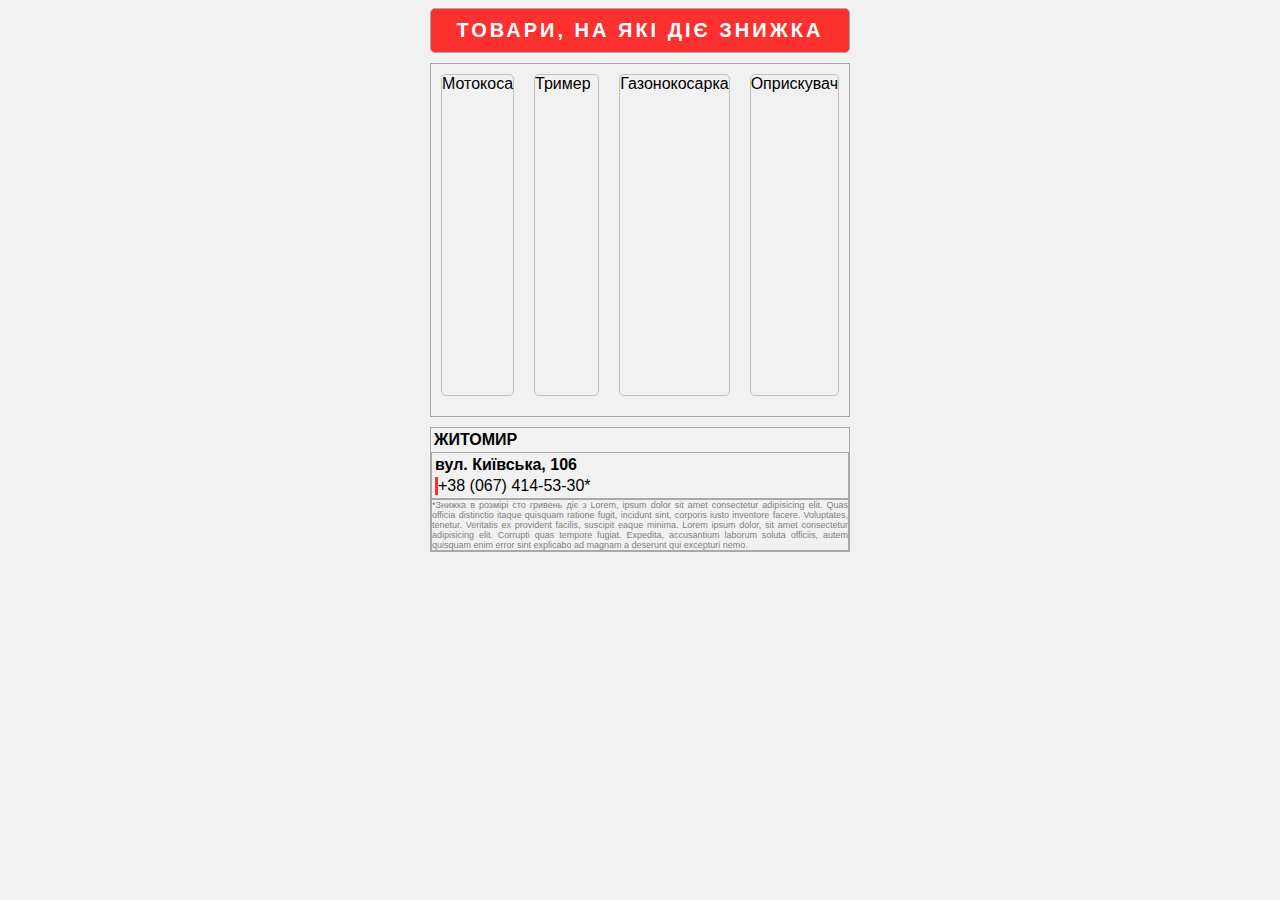
==== market.html @ 6d7d0edd "market" ====
<!DOCTYPE html>
<html lang="en">
<head>
    <meta charset="UTF-8">
    <meta name="viewport"
    content="width=device-width,
    initial-scale-1.8">
    <title>Market</title>
    <link rel="stylesheet" href="market.css">
    </head>
    <body>
    <content>
    <div class="title">Товари, на які діє знижка</div>
    <div class="items">
    <div class="item"> Мотокоса</div>
    <div class="item"> Тример</div>
    <div class="item">Газонокосарка </div>
    <div class="item"> Оприскувач</div>
    </div>
    <div class="contacts">
    <p>ЖИТОМИР</p>
    <div>
    <p>вул. Київська, 106</p>
    <p> +38 (067) 414-53-30*</p>
    </div>
    
    <div class="license"> *Знижка в розмірі сто гривень діє з Lorem, ipsum dolor sit amet consectetur
        adipisicing elit. Quas officia
        distinctio itaque quisquam ratione fugit,
        incidunt sint, corporis iusto inventore facere. Voluptates,
        tenetur. Veritatis ex provident facilis,
        suscipit eaque minima. Lorem ipsum dolor, sit amet consectetur
        adipisicing elit. Corrupti quas tempore fugiat.
        Expedita, accusantium laborum soluta officiis, autem
        quisquam enim error sint explicabo ad magnam a deserunt qui excepturi nemo.</div>
        </content>
        </body>
        </html>
---- market.css ----
body {
font-family: sans-serif;
background-color: #f1f1f1;
display: flex;
justify-content: center; 
}
content {
width: 420px;
display: flex;
flex-direction: column;
justify-content: center;
gap: 10px;
}

div{
border: 1px solid darkgray;
}
.title {
background: rgb(253, 48, 48);
width: auto;
color: white;
padding: 10px;
border-radius: 5px;
text-transform: uppercase;
font-size: 20px;
text-align:center;
font-weight: bold;
letter-spacing: 3px;
}
.items {
padding: 10px;
display: flex;
gap: 20px;
}
.item {
width: 200px;
height: 320px;
margin-bottom: 10px;
border: 1px solid rgb(194, 194, 194);
border-radius: 5px;
box-shadow: 807px rgba(0, 0, 0, 0.3);
}
.contacts p {
margin: 3px;
}
.contacts p:first-child {
font-weight: bold;
}
.contacts p:last-child {
border-left: 3px solid rgb(253, 48, 48);
}
.license {
font-size: 9px;
text-align: justify;
color: rgb(128, 128, 128);

}
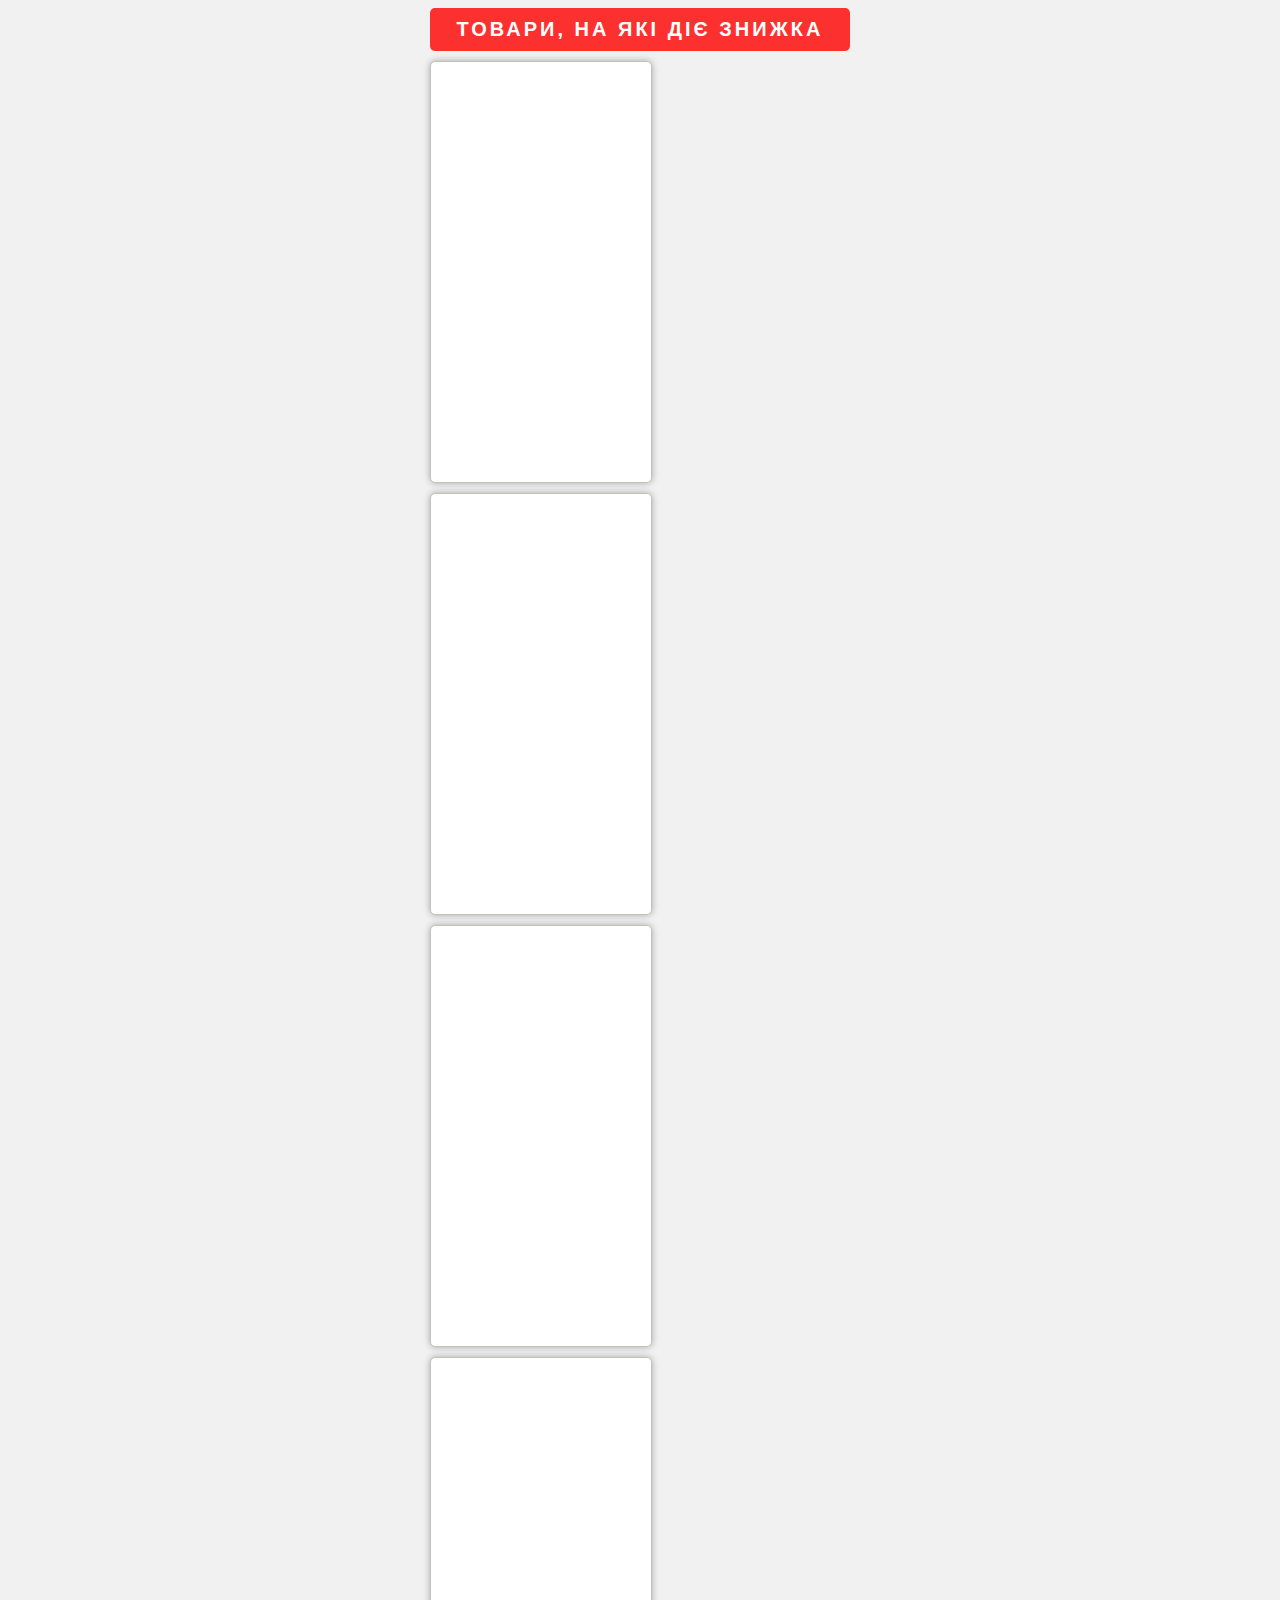
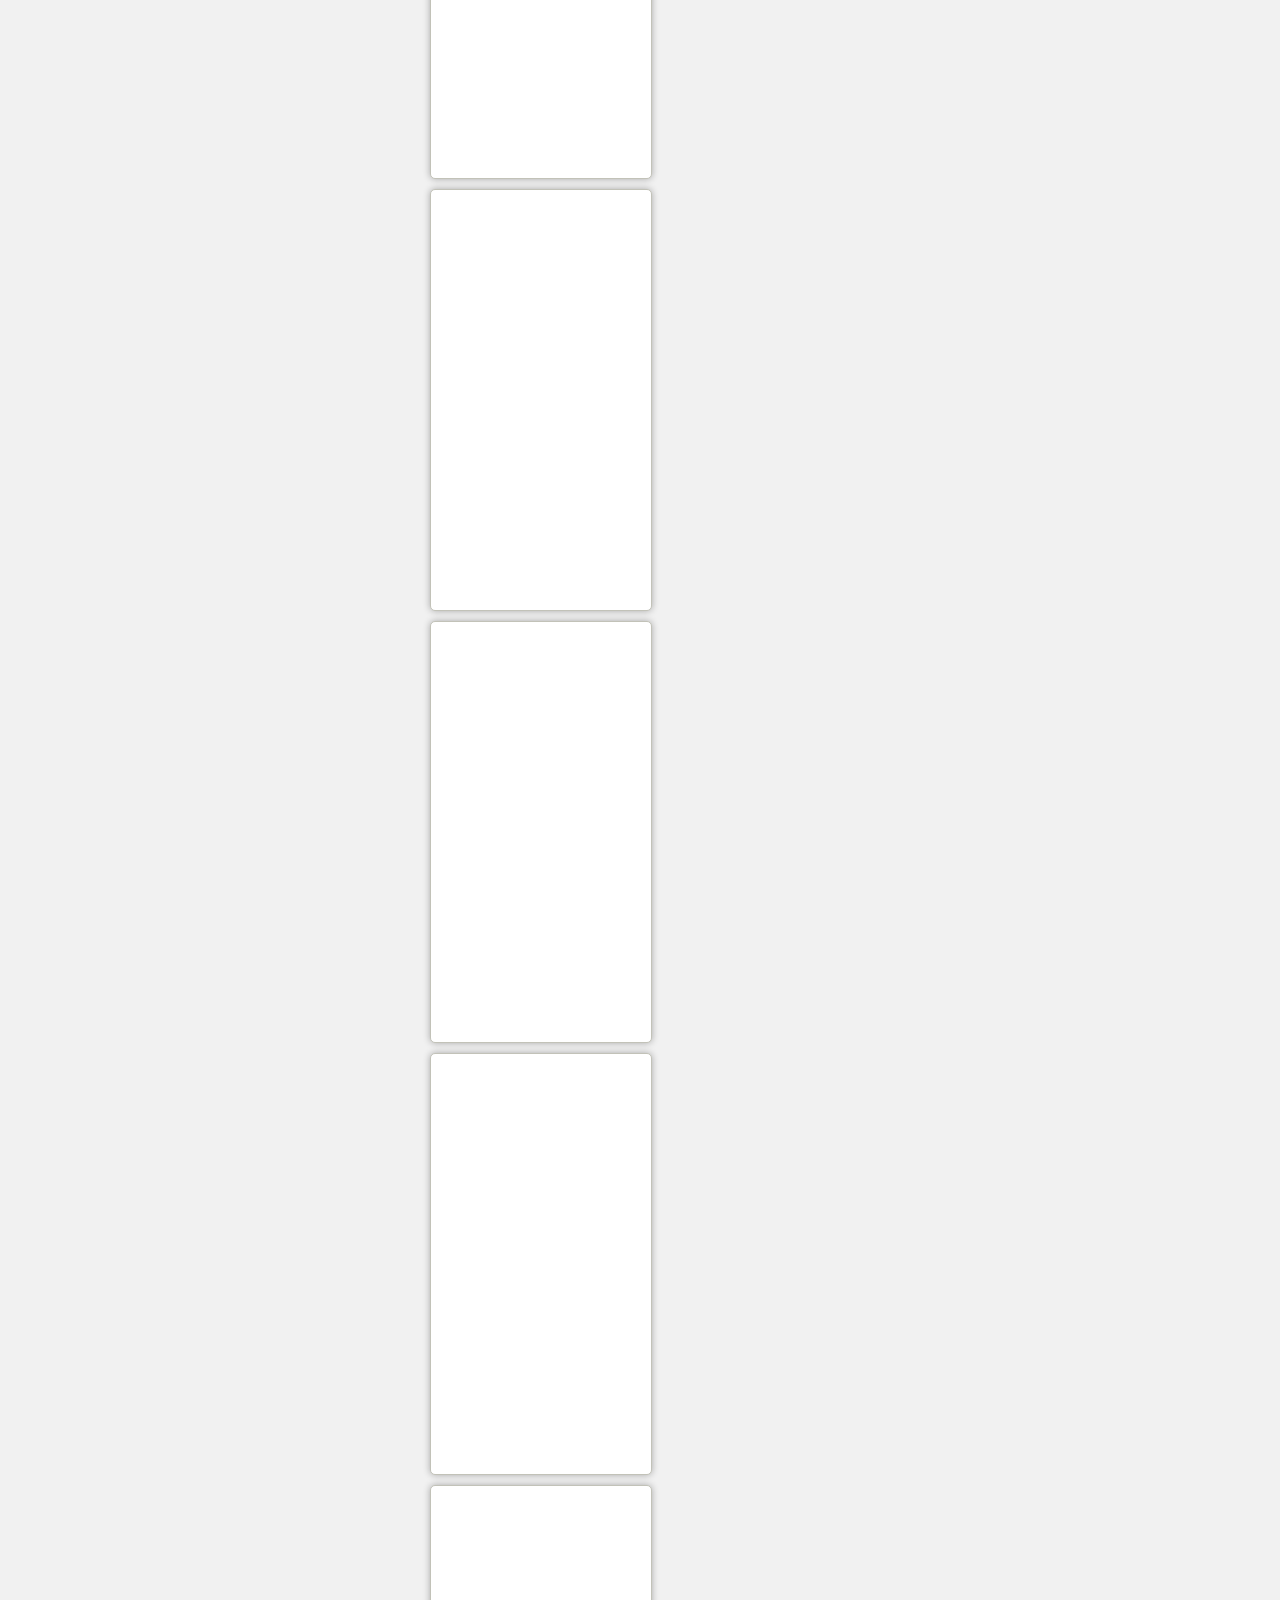
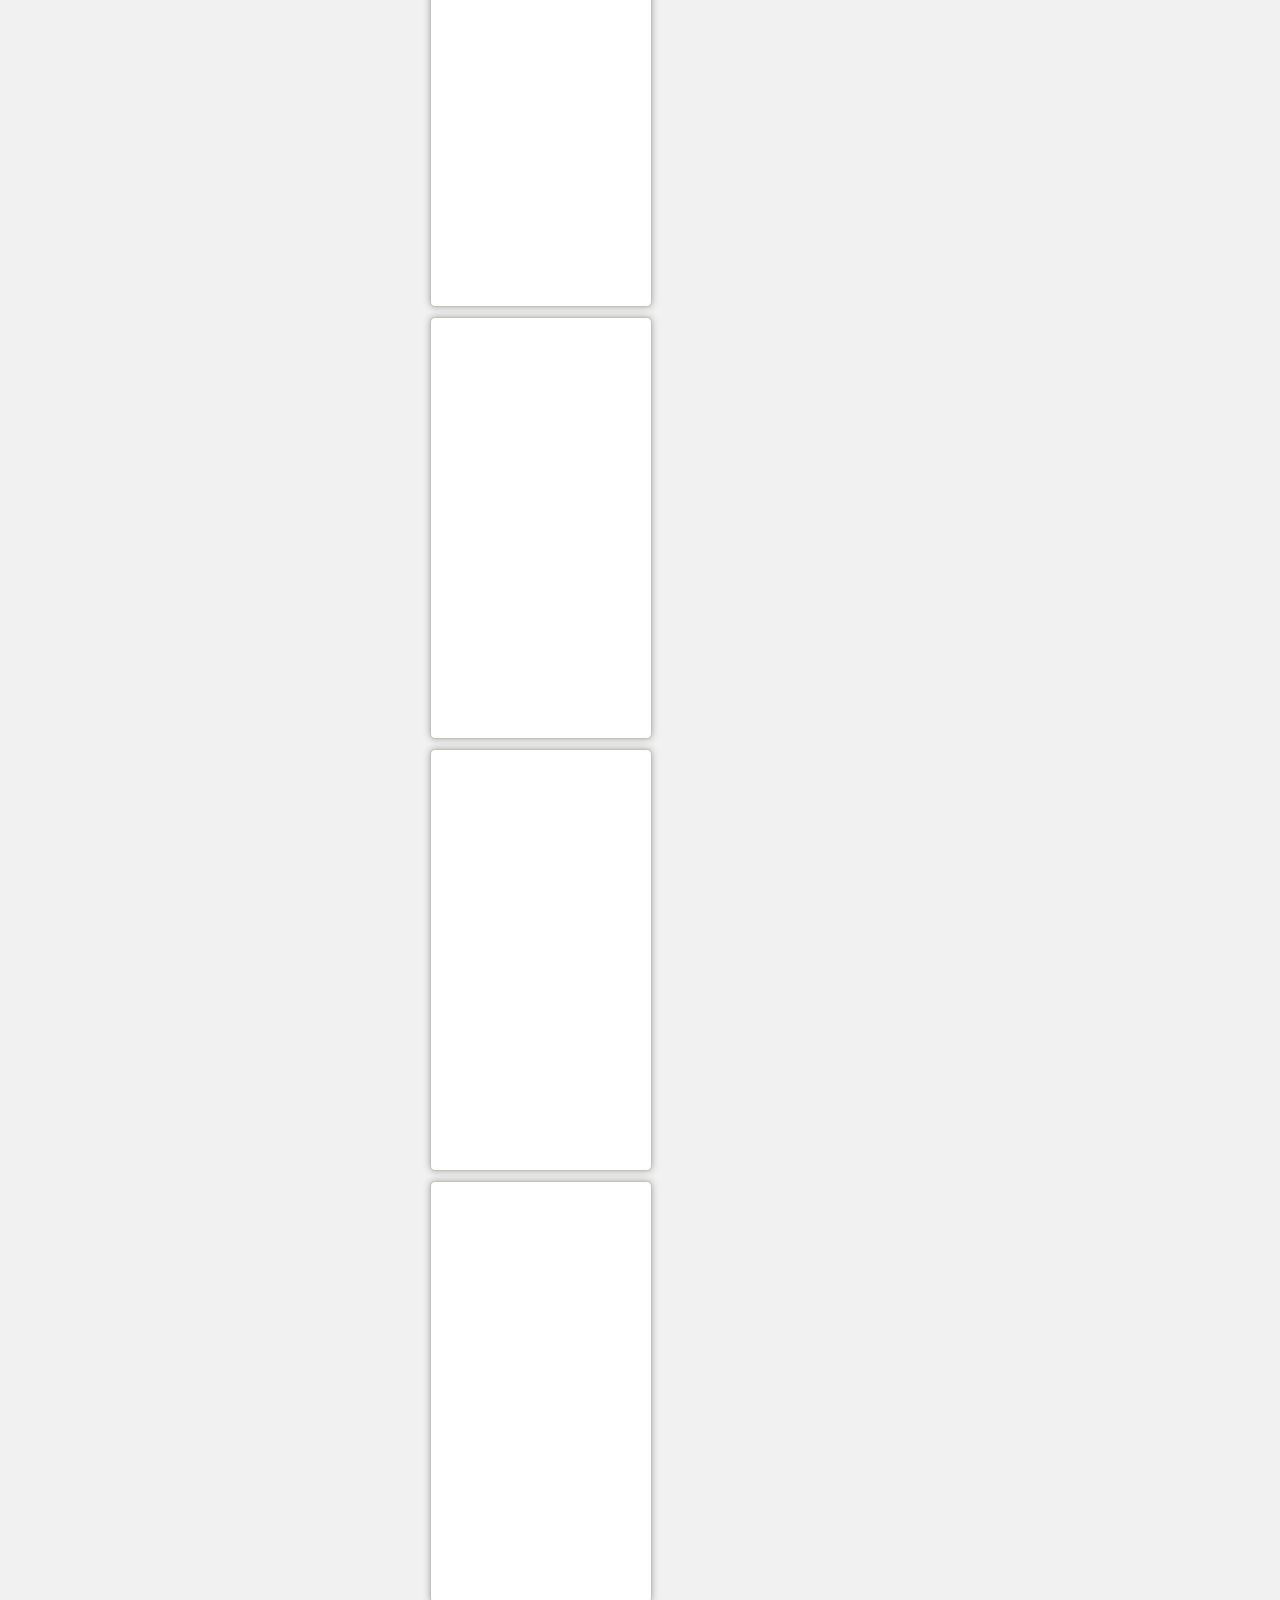
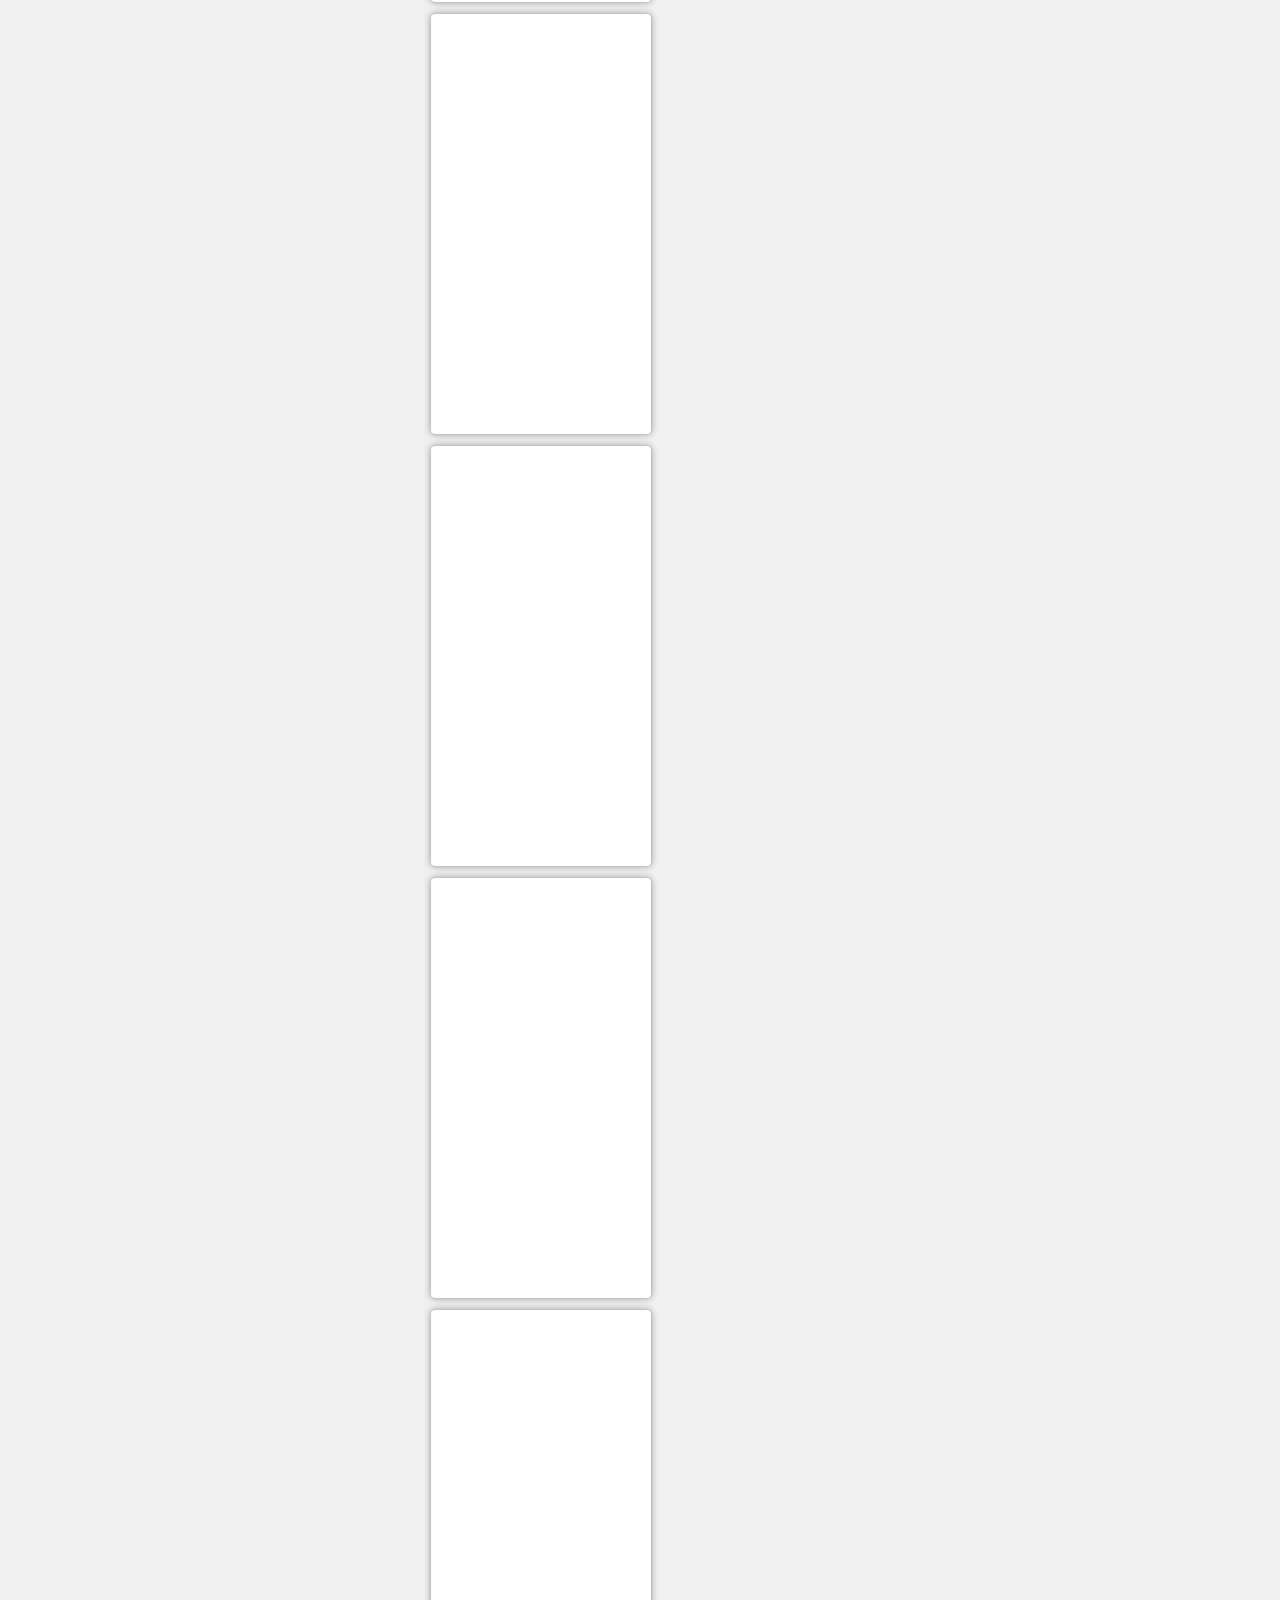
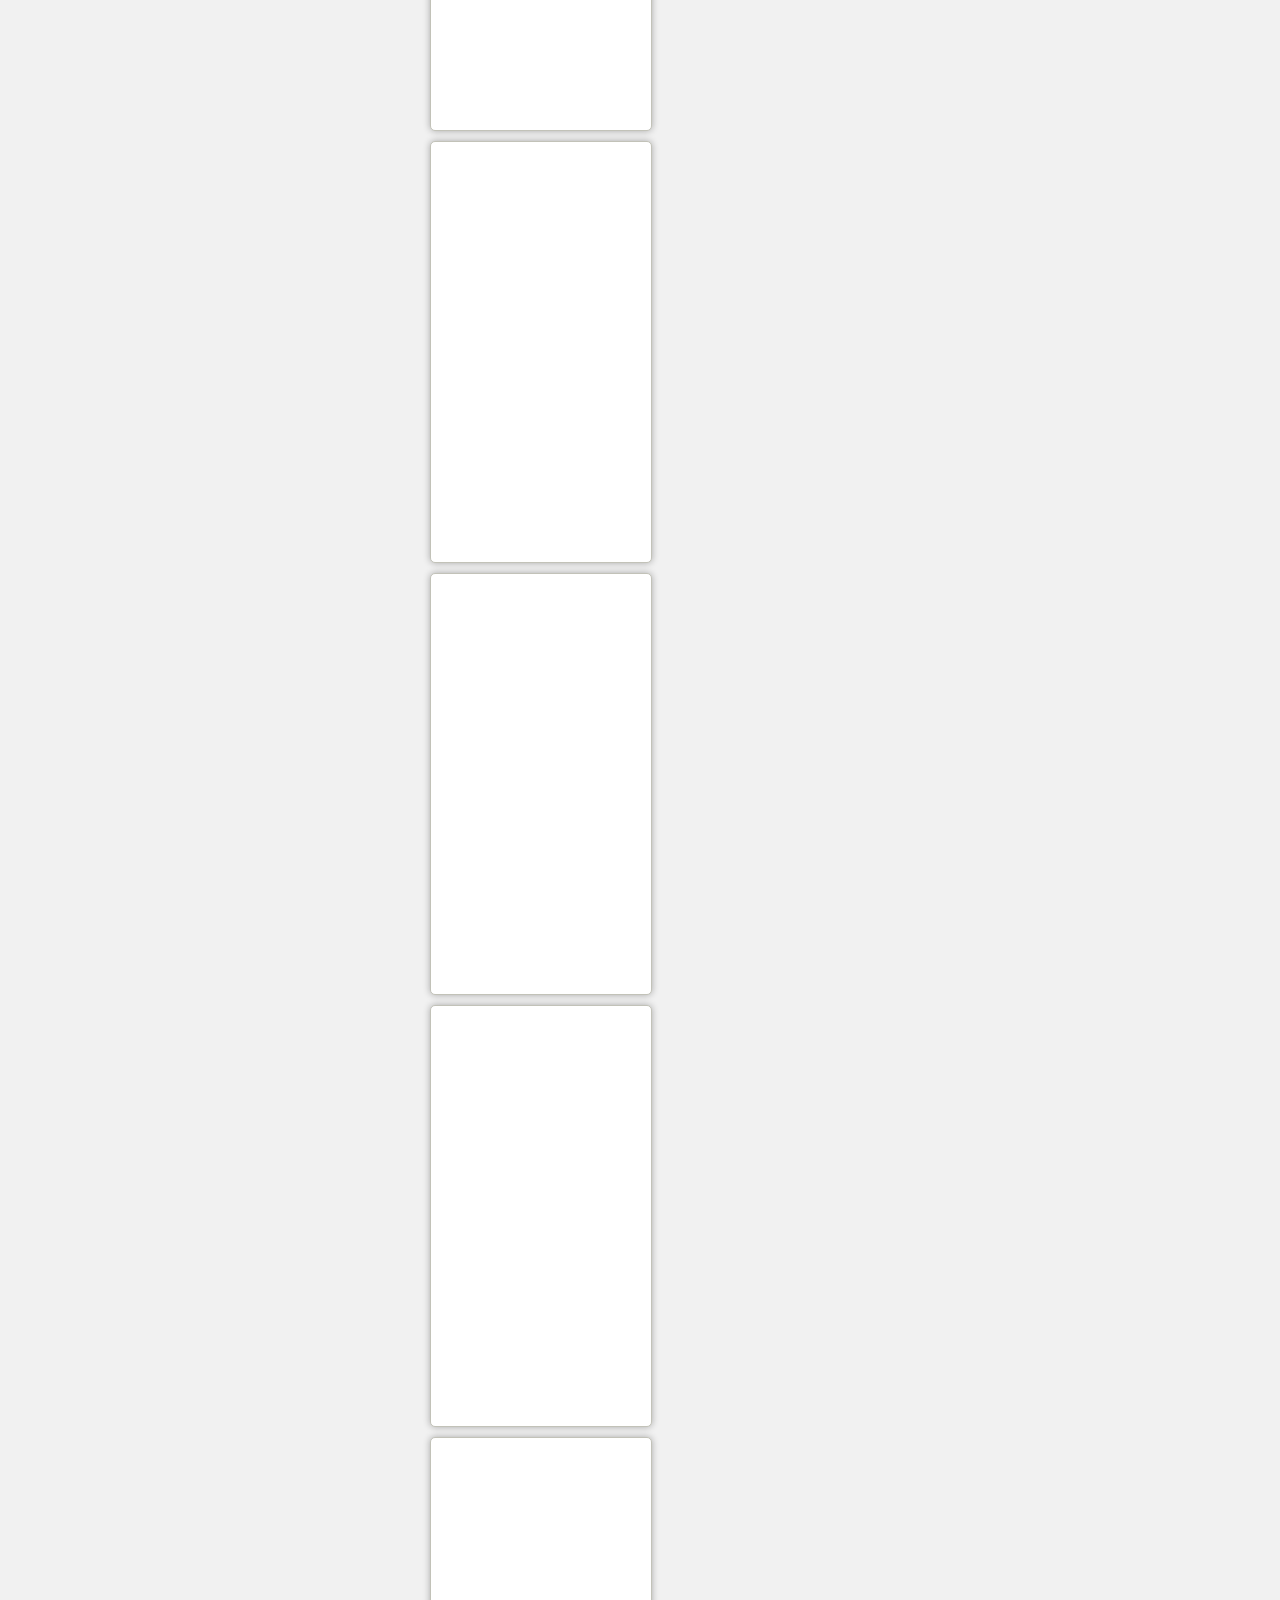
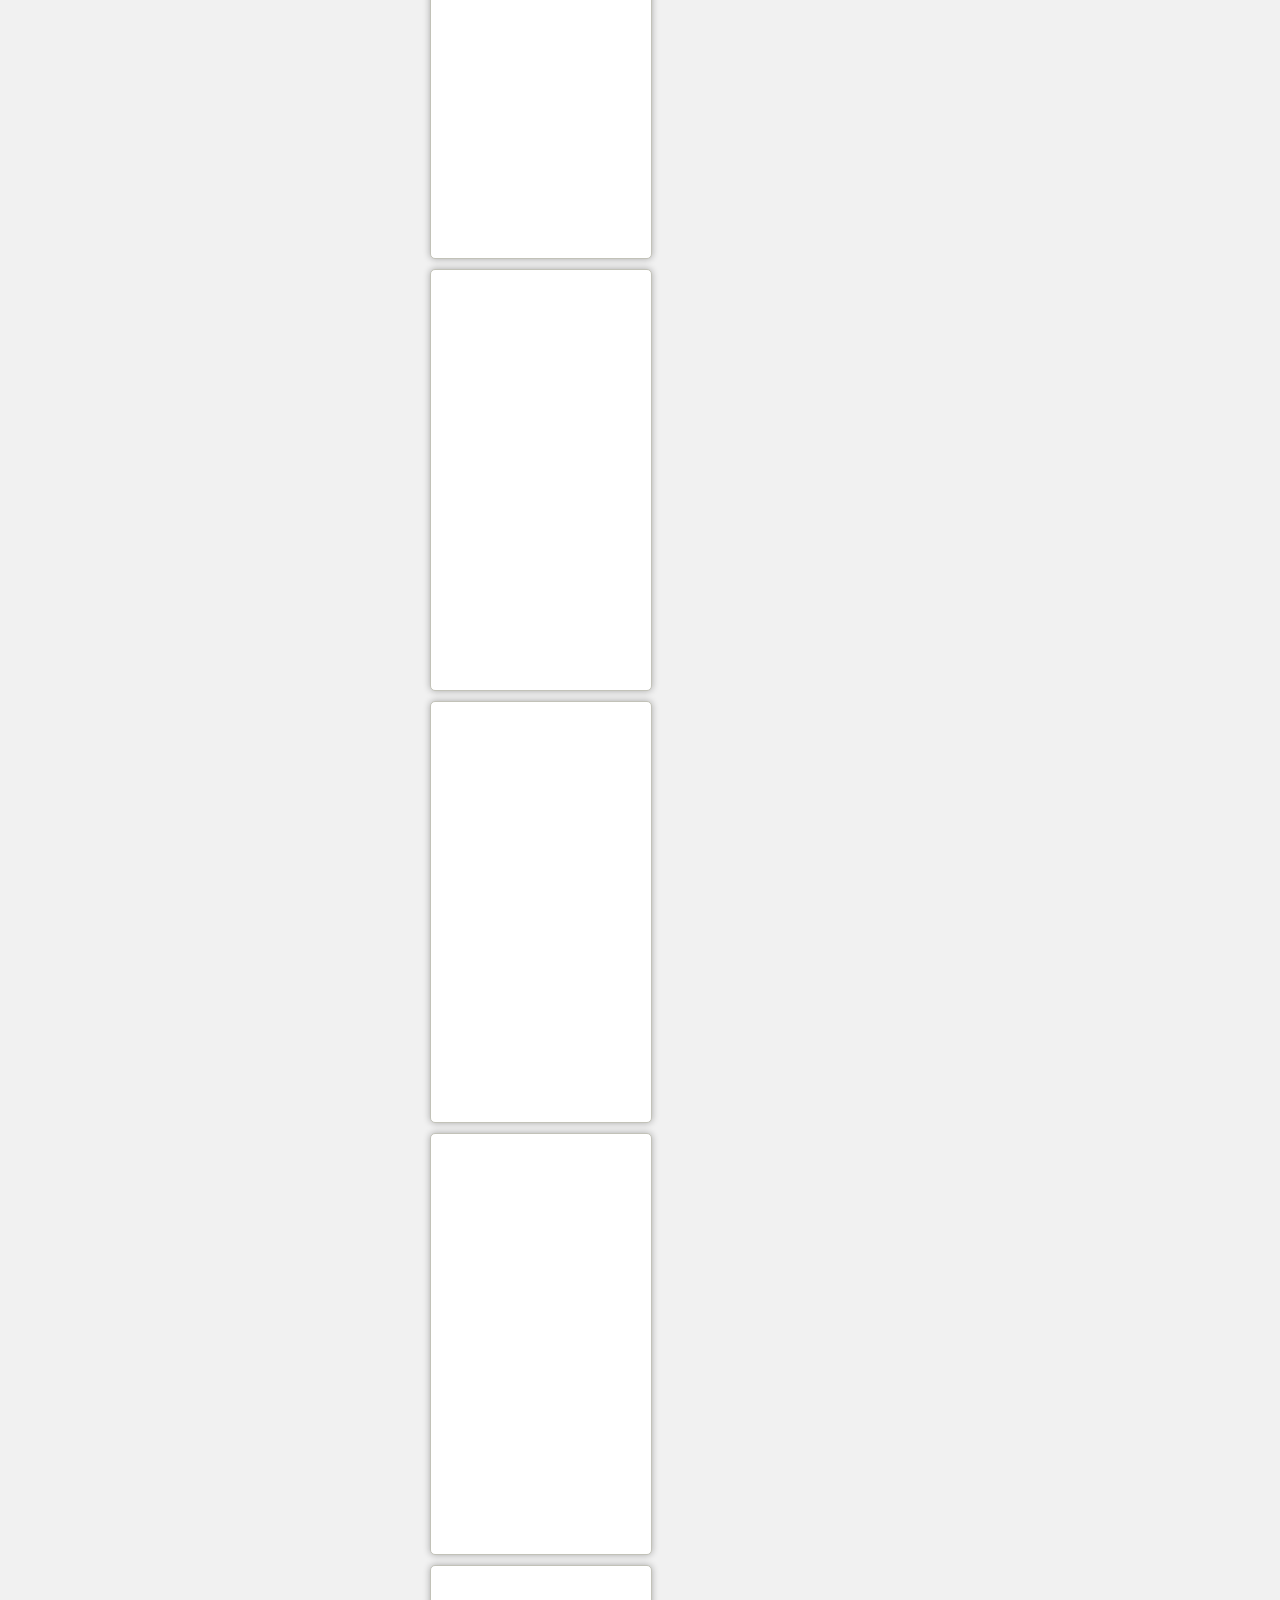
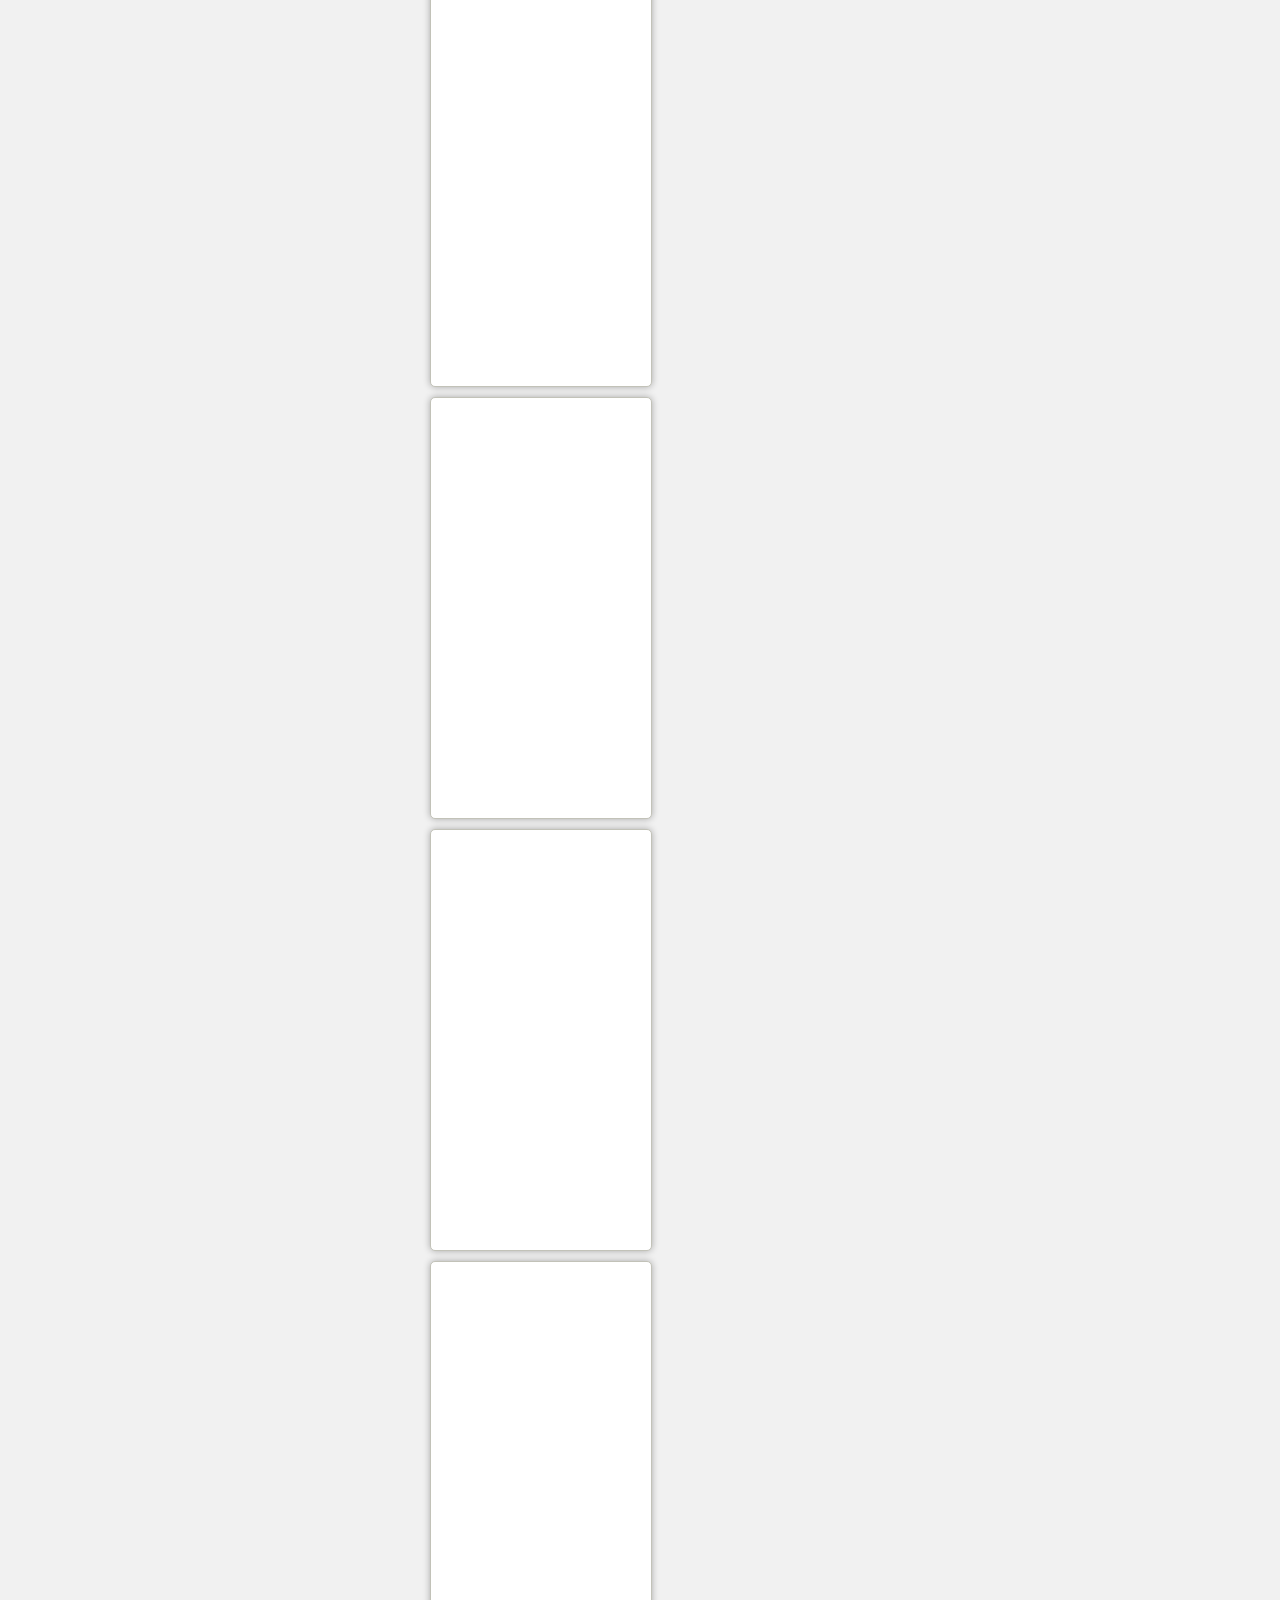
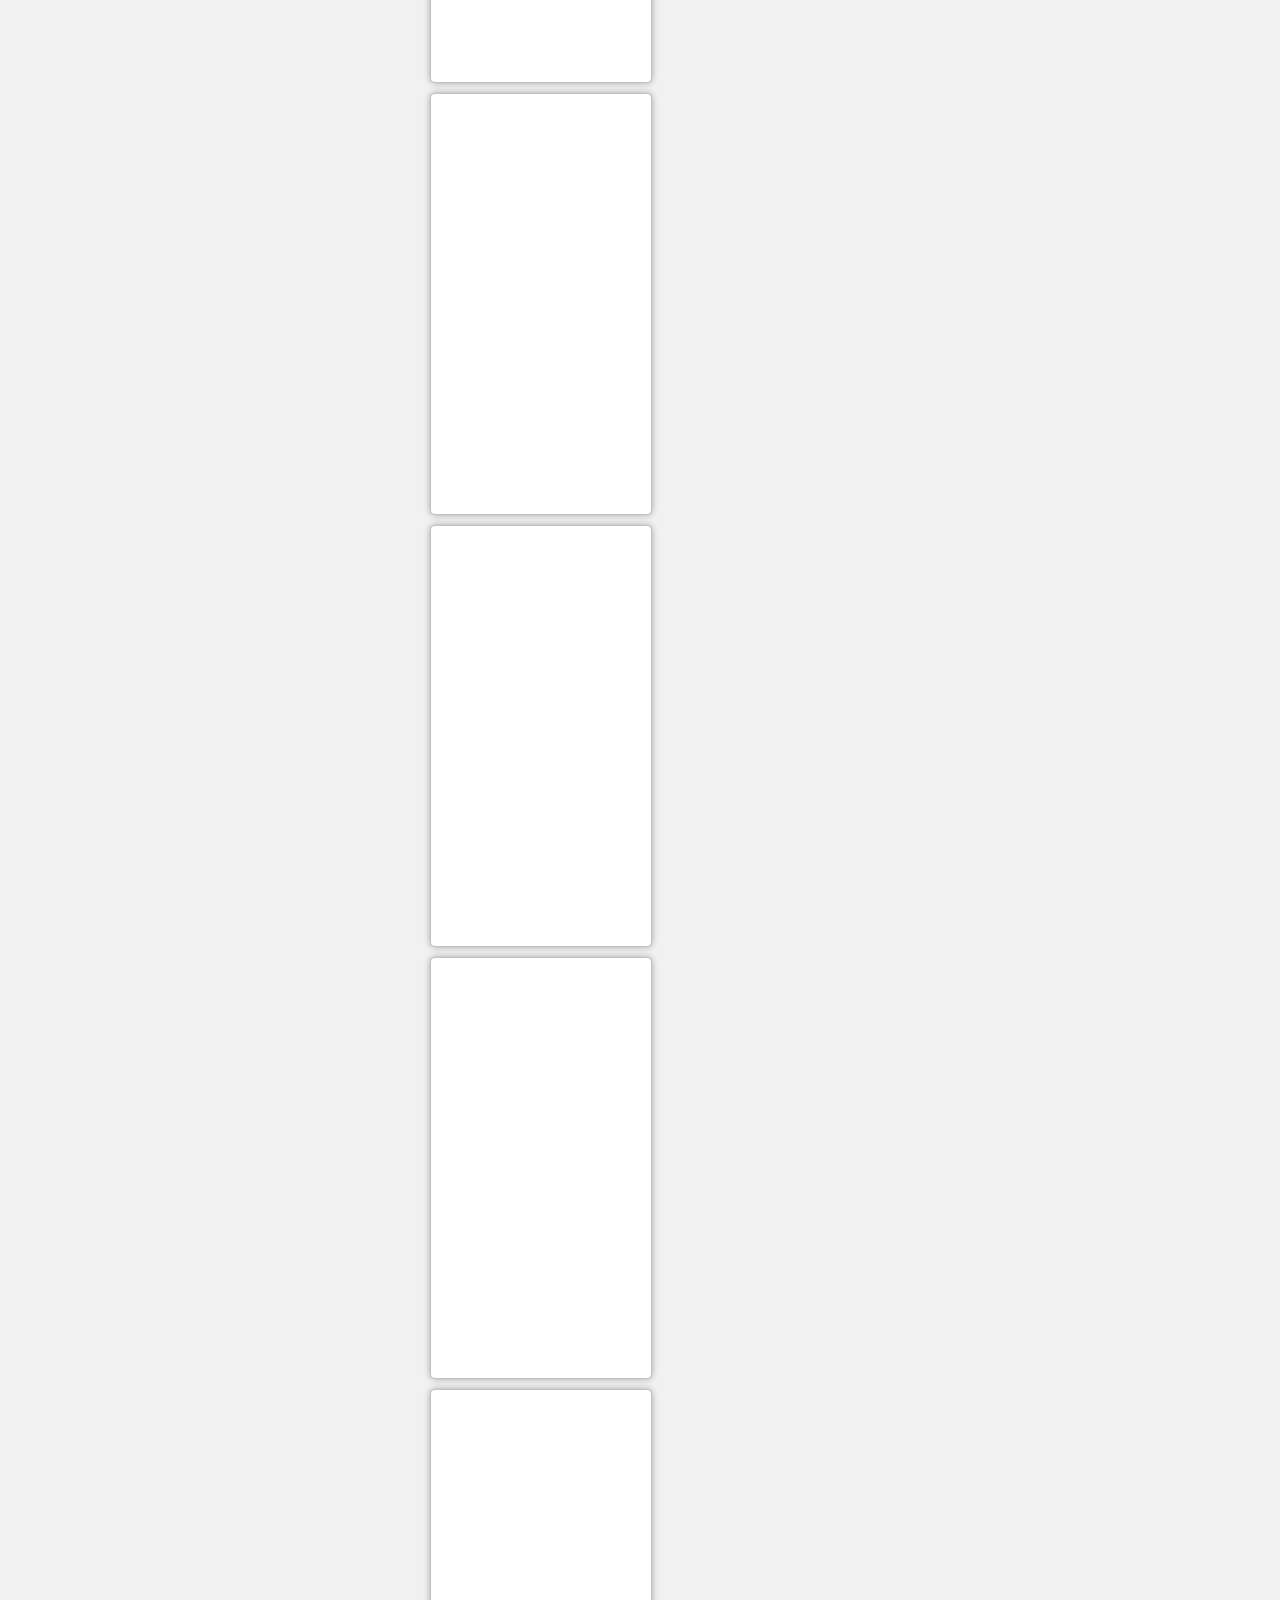
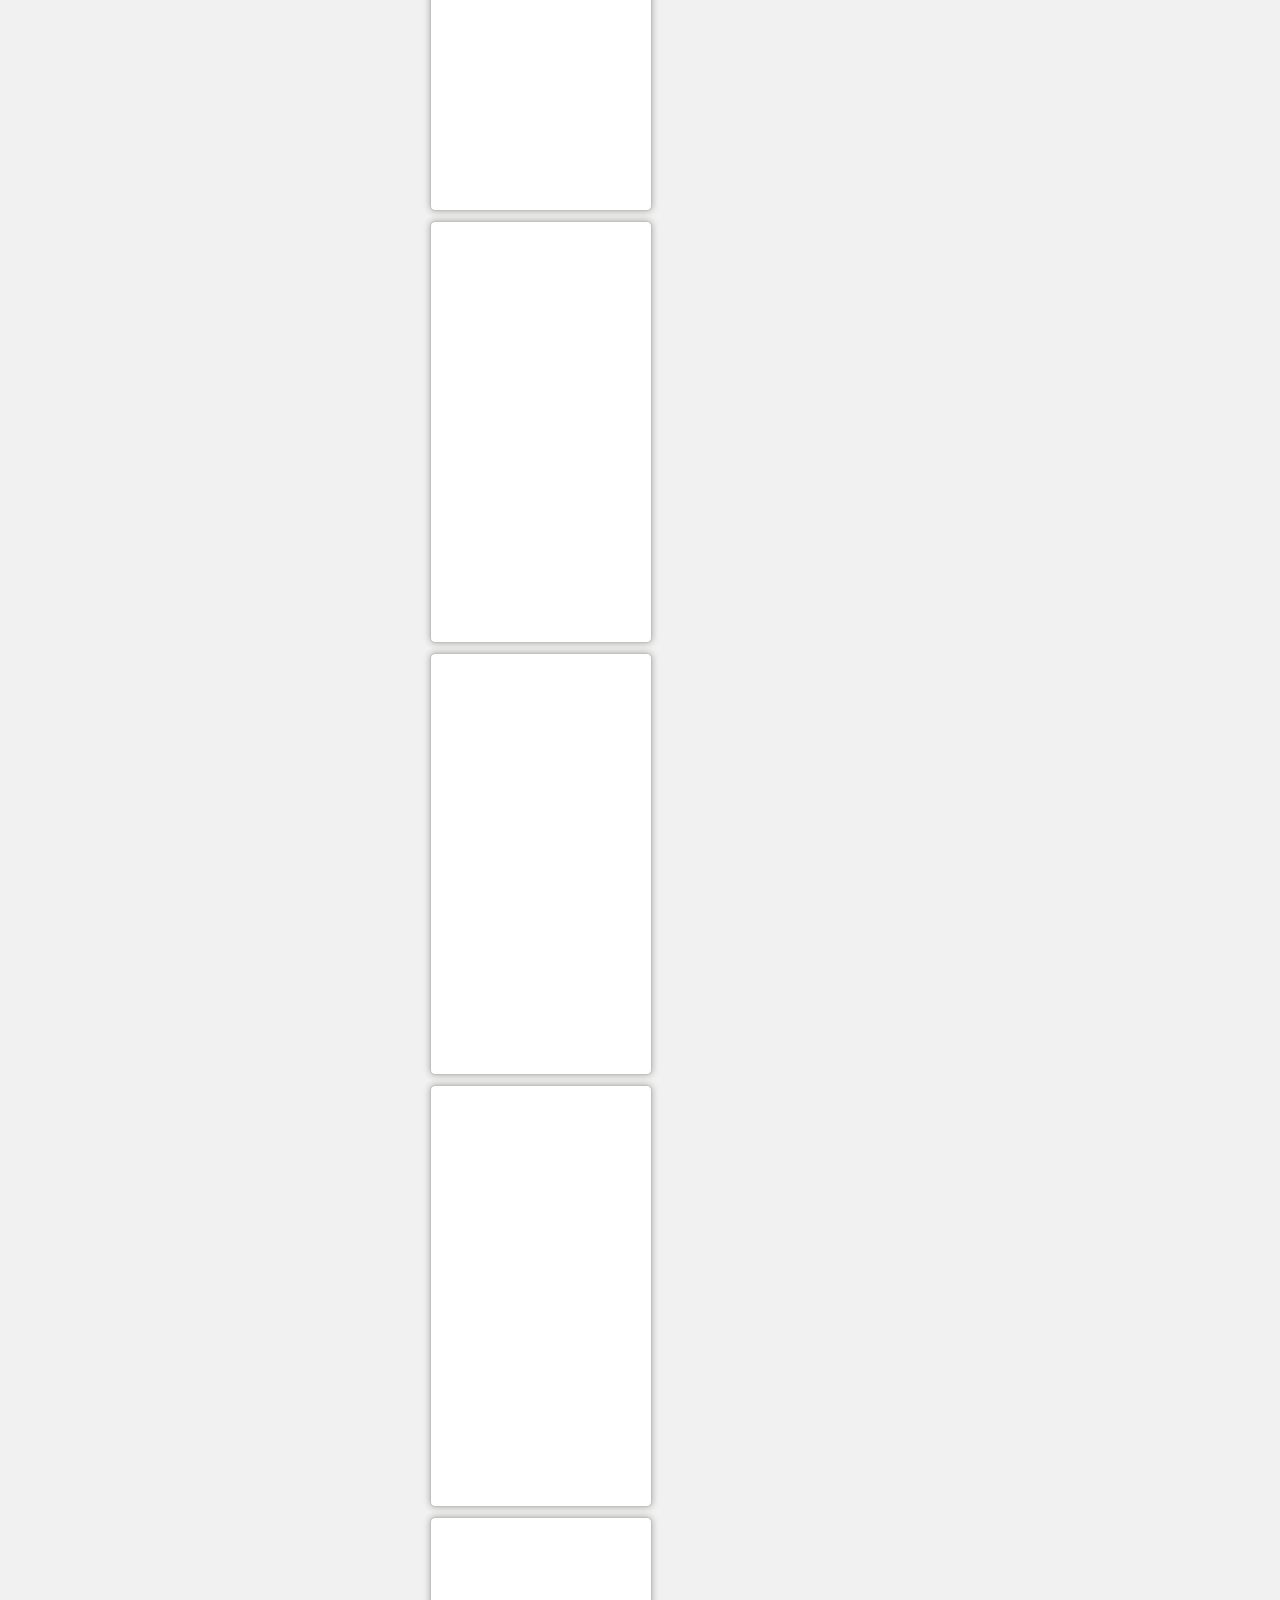
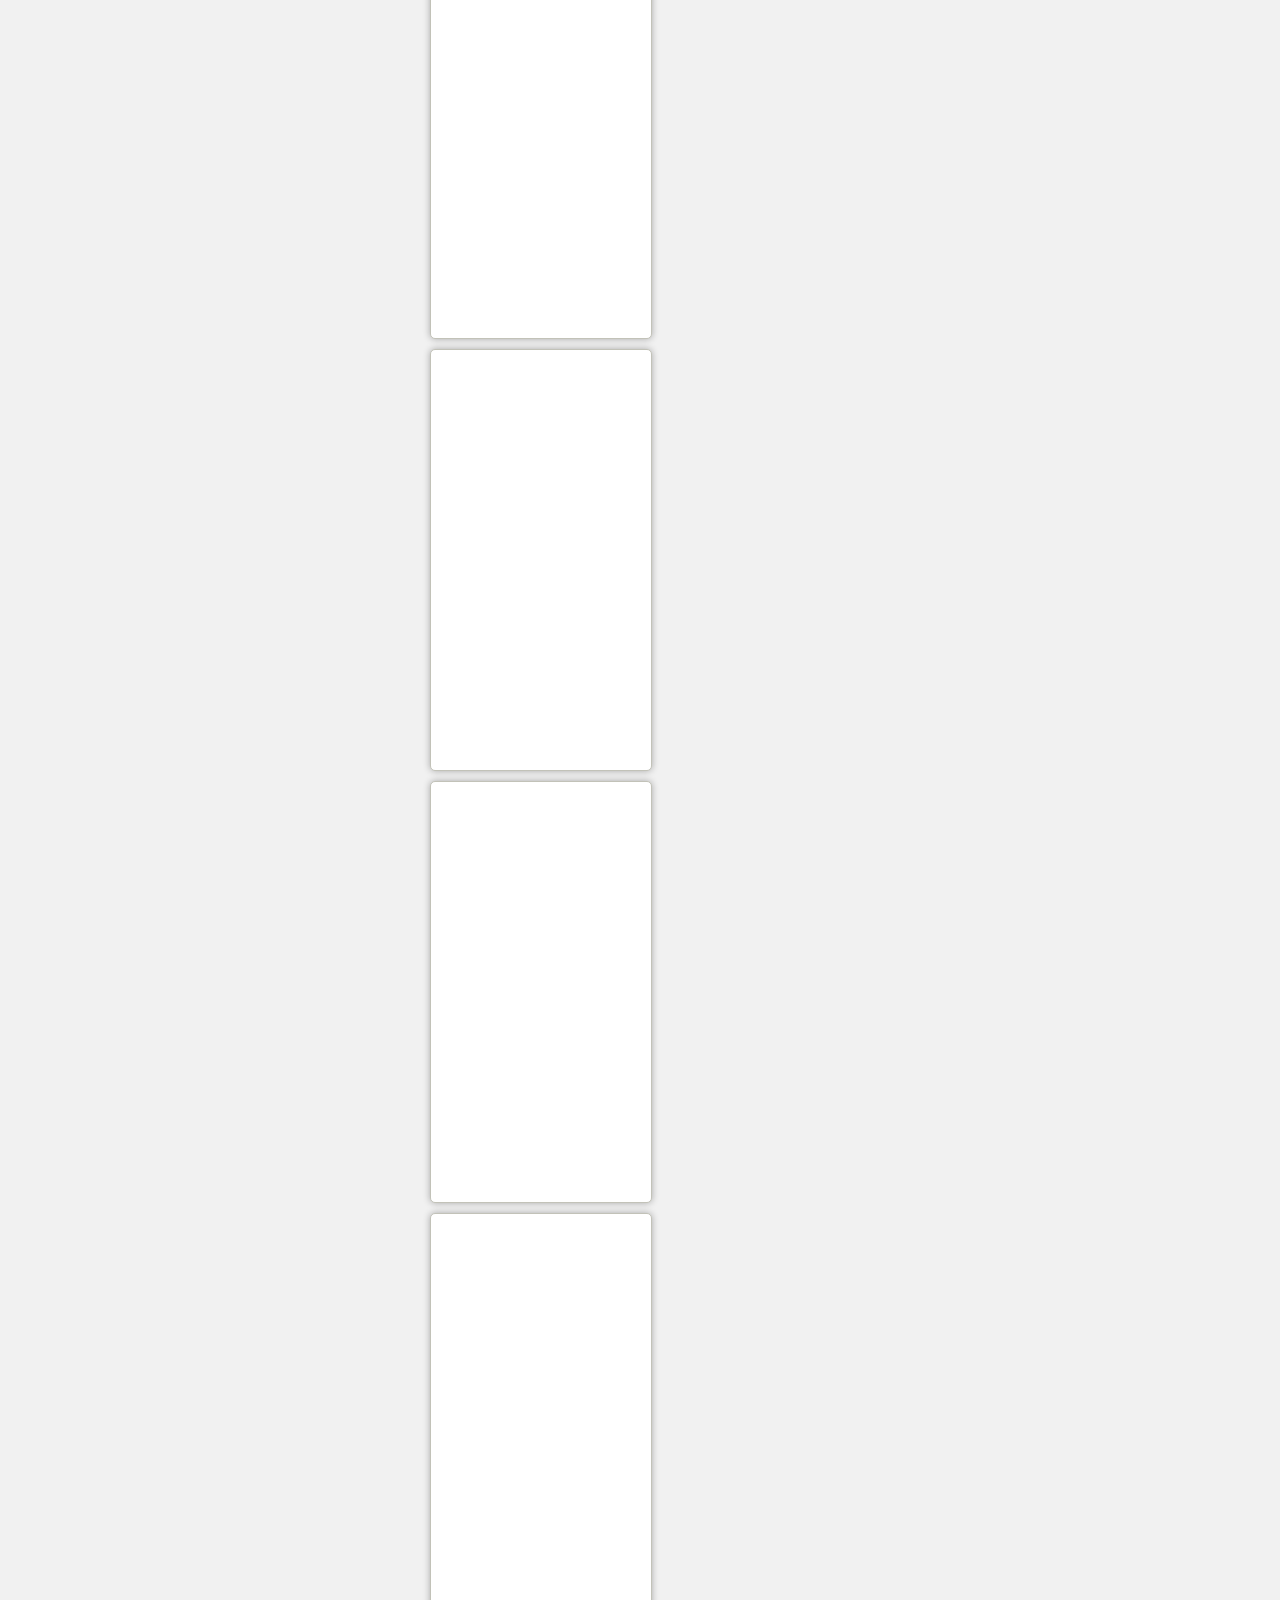
==== commit a8484857: "верстка" ====
--- a/market.html
+++ b/market.html
@@ -3,21 +3,15 @@
 <head>
     <meta charset="UTF-8">
     <meta name="viewport"
-    content="width=device-width,
-    initial-scale-1.8">
+    content="width=device-width, initial-scale-1.0">
     <title>Market</title>
     <link rel="stylesheet" href="market.css">
     </head>
     <body>
     <content>
     <div class="title">Товари, на які діє знижка</div>
-    <div class="items">
-    <div class="item"> Мотокоса</div>
-    <div class="item"> Тример</div>
-    <div class="item">Газонокосарка </div>
-    <div class="item"> Оприскувач</div>
-    </div>
-    <div class="contacts">
+    <div id="items" class="items"></div>
+    <div  class="contacts"></div>
     <p>ЖИТОМИР</p>
     <div>
     <p>вул. Київська, 106</p>
@@ -34,5 +28,6 @@
         Expedita, accusantium laborum soluta officiis, autem
         quisquam enim error sint explicabo ad magnam a deserunt qui excepturi nemo.</div>
         </content>
+        <script src="market.js"></script>
         </body>
         </html>--- a/market.css
+++ b/market.css
@@ -13,14 +13,15 @@
 }
 
 div{
-border: 1px solid darkgray;
+/* border: 1px solid darkgray; */
 }
 .title {
-background: rgb(253, 48, 48);
+background:rgb(253, 48, 48);
 width: auto;
-color: white;
+color:white;
 padding: 10px;
 border-radius: 5px;
+
 text-transform: uppercase;
 font-size: 20px;
 text-align:center;
@@ -28,18 +29,24 @@
 letter-spacing: 3px;
 }
 .items {
-padding: 10px;
-display: flex;
-gap: 20px;
+display:flex;
+flex-wrap: wrap;
+justify-content: space-between;
 }
 .item {
-width: 200px;
-height: 320px;
-margin-bottom: 10px;
-border: 1px solid rgb(194, 194, 194);
-border-radius: 5px;
-box-shadow: 807px rgba(0, 0, 0, 0.3);
+    min-width: 200px;
+    min-height: 400px;
+    margin-bottom: 10px;
+    padding:10px;
+    background-color: #ffffff;
+    border: 1px solid rgb(194 ,194,184);
+    border-radius: 5px; 
+    box-shadow: 0 0 7px rgba(0,0,0,0.3);
+    display: flex;
+    flex-direction: column;
+    justify-content: space-between;
 }
+
 .contacts p {
 margin: 3px;
 }
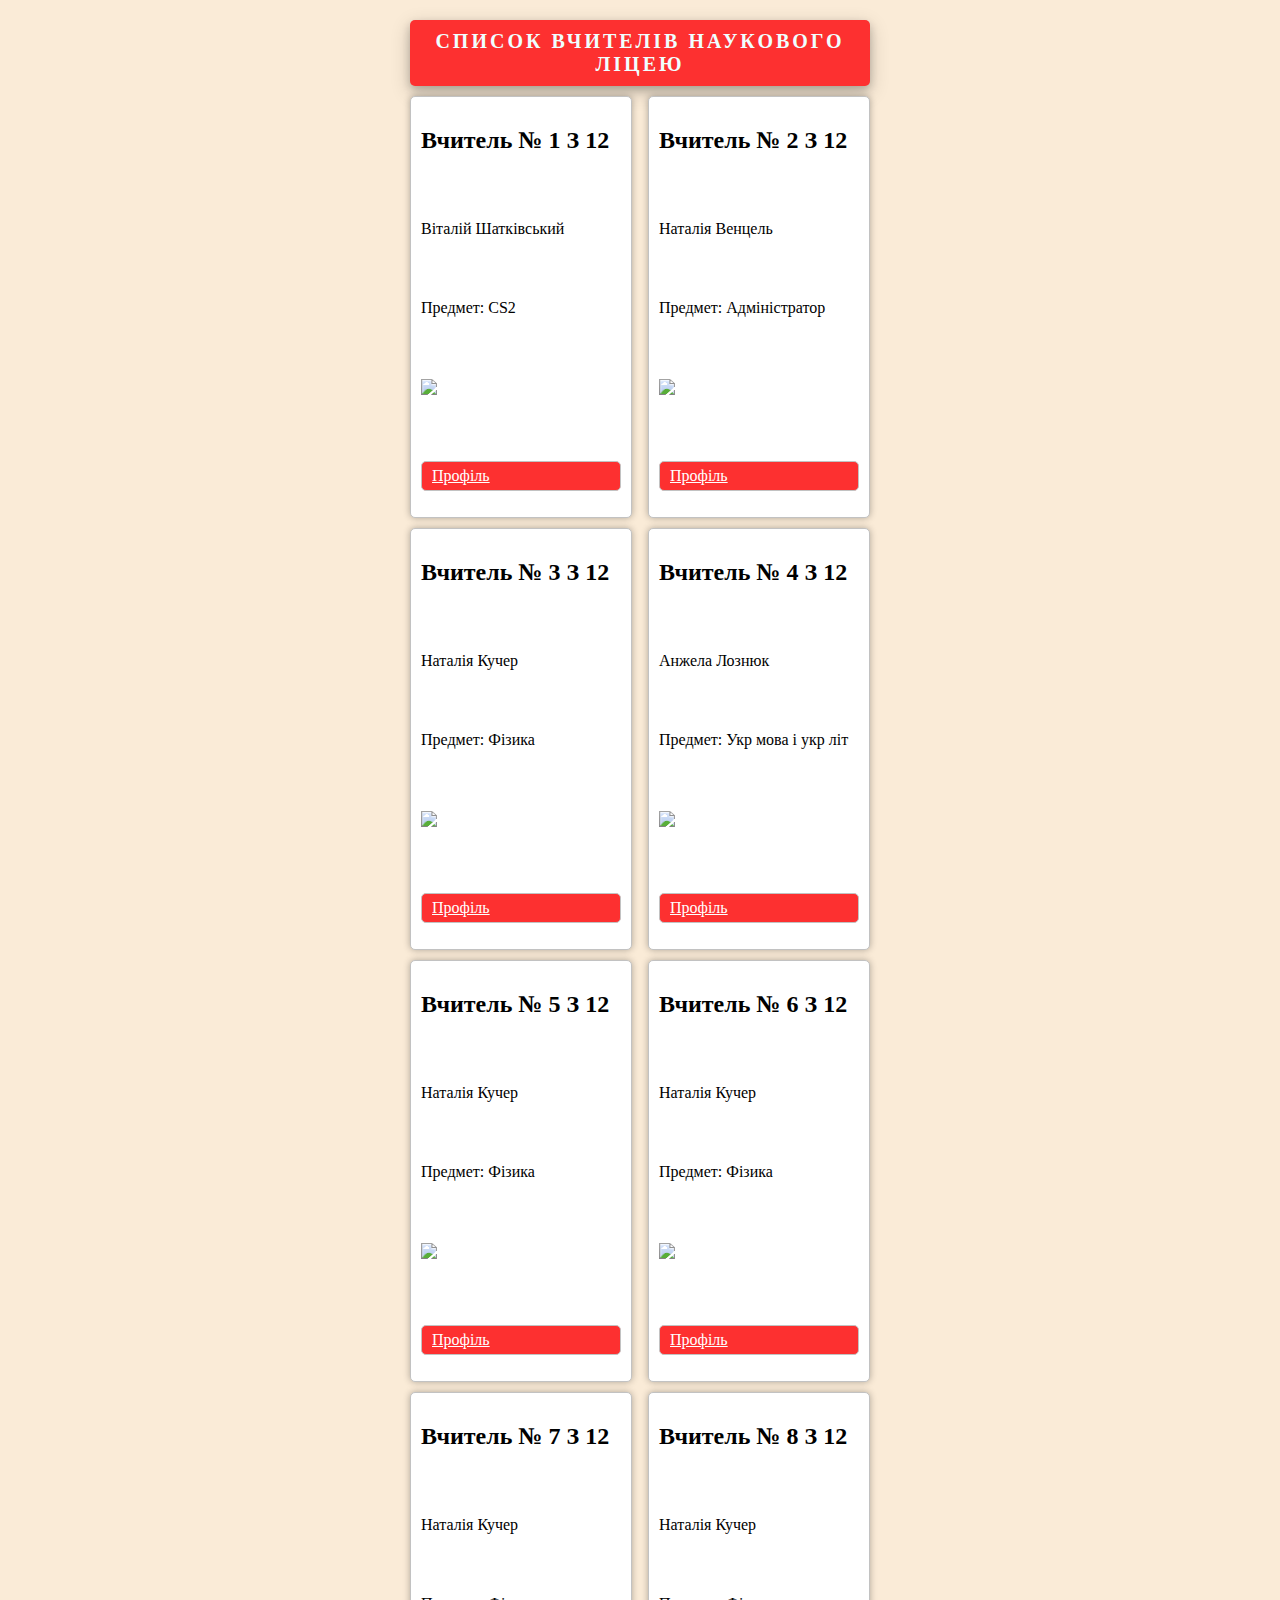
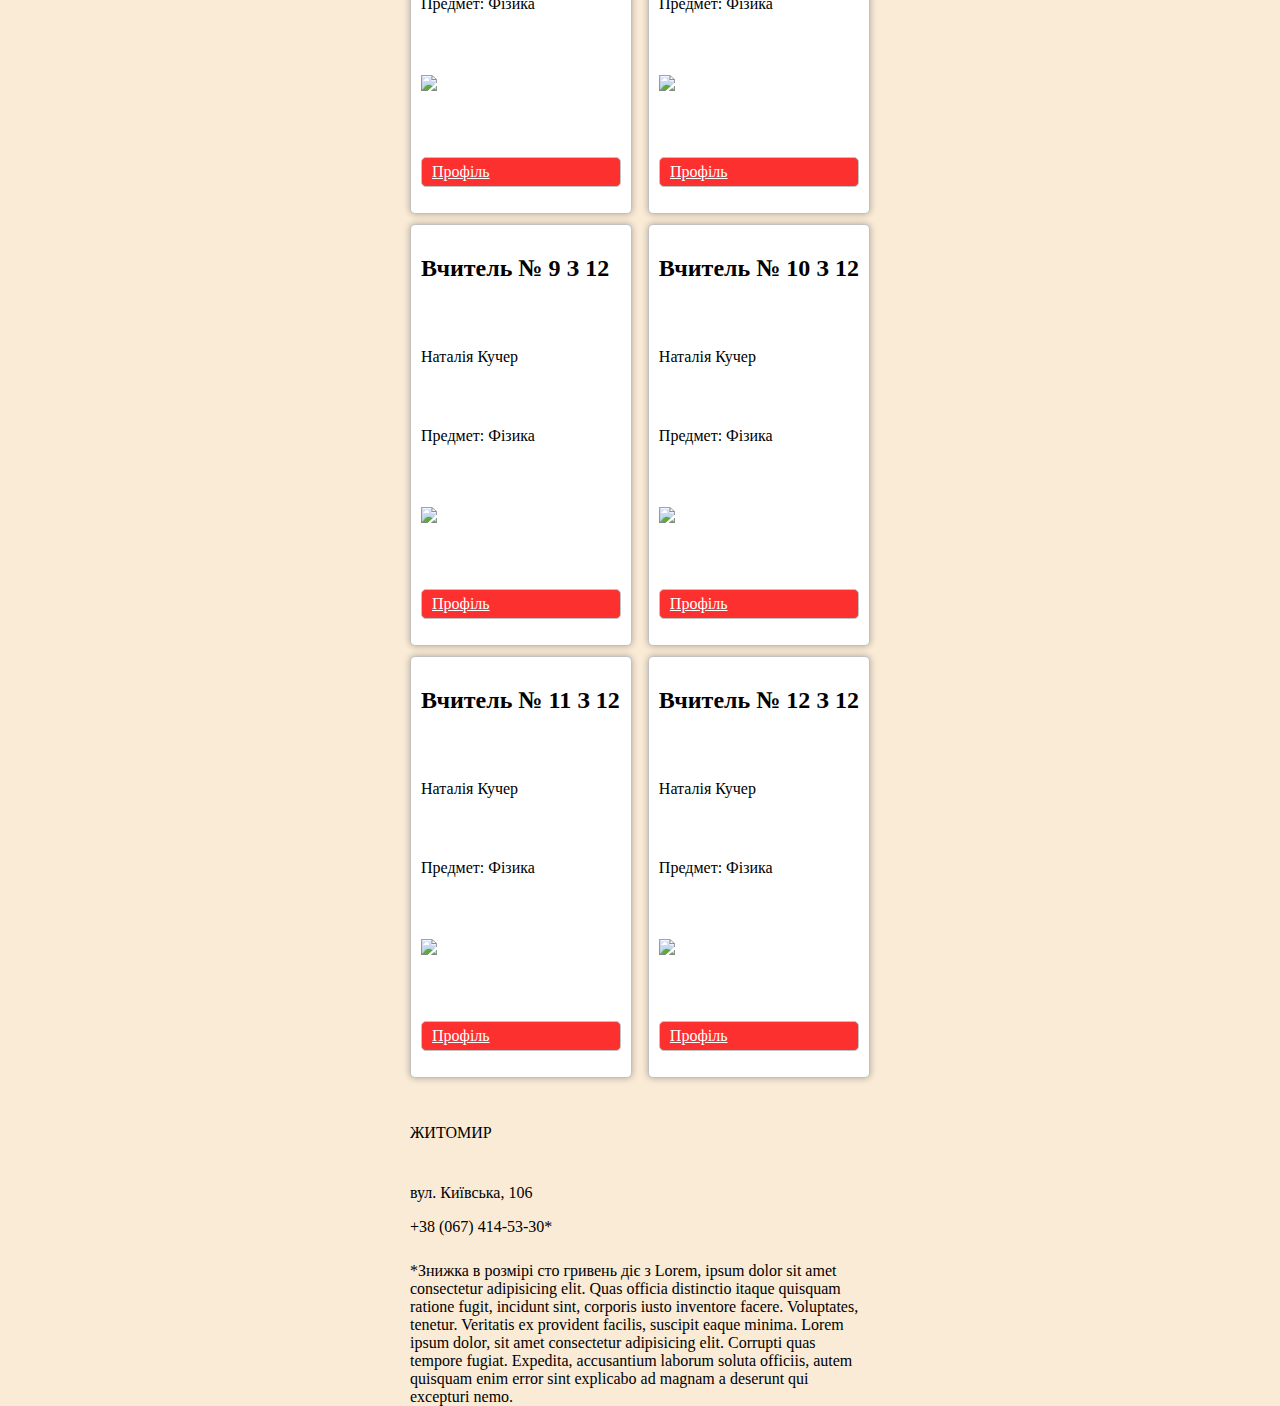
==== commit f6993001: "12222222222323" ====
--- a/market.html
+++ b/market.html
@@ -9,7 +9,7 @@
     </head>
     <body>
     <content>
-    <div class="title">Товари, на які діє знижка</div>
+    <div class="title">Список вчителів наукового ліцею</div>
     <div id="items" class="items"></div>
     <div  class="contacts"></div>
     <p>ЖИТОМИР</p>
--- a/market.css
+++ b/market.css
@@ -1,65 +1,147 @@
 body {
-font-family: sans-serif;
-background-color: #f1f1f1;
-display: flex;
-justify-content: center; 
-}
-content {
-width: 420px;
-display: flex;
-flex-direction: column;
-justify-content: center;
-gap: 10px;
+    margin: 0px;
+    padding: 0px;
+    box-sizing: border-box;
+
+    font-family: 'Times New Roman', Times, serif;
+    background-color: antiquewhite;
+    display: flex;
+    justify-content: center;
 }
 
-div{
-/* border: 1px solid darkgray; */
+content {
+    width: 460px;
+    display: flex;
+    flex-direction: column;
+    justify-content: center;
+    gap: 10px;
 }
+
 .title {
-background:rgb(253, 48, 48);
-width: auto;
-color:white;
-padding: 10px;
-border-radius: 5px;
+    width: auto;
+    padding: 10px;
+    margin-top: 20px;
 
-text-transform: uppercase;
-font-size: 20px;
-text-align:center;
-font-weight: bold;
-letter-spacing: 3px;
+    background: rgb(253,48,48);
+    border-radius: 5px;
+    box-shadow: 0 4px 8px 0 rgba(0, 0, 0, 0.2), 0 6px 20px 0 rgba(0, 0, 0, 0.19);
+    color: azure;
+    text-transform: uppercase;
+    font-size: 20px;
+    text-align: center;
+    font-weight: bold;
+    letter-spacing: 3px;
 }
+
 .items {
-display:flex;
-flex-wrap: wrap;
-justify-content: space-between;
+
+    display: flex;
+    flex-wrap: wrap;
+    justify-content: space-between;
+
 }
+
 .item {
     min-width: 200px;
     min-height: 400px;
     margin-bottom: 10px;
-    padding:10px;
+    padding: 10px;
+
     background-color: #ffffff;
-    border: 1px solid rgb(194 ,194,184);
-    border-radius: 5px; 
-    box-shadow: 0 0 7px rgba(0,0,0,0.3);
+
+    border: 1px solid rgb(194, 194, 194);
+    border-radius: 5px;
+    box-shadow: 0 0 7px rgba(0, 0, 0, 0.3);
     display: flex;
     flex-direction: column;
     justify-content: space-between;
 }
 
+.item-title {
+    font-weight: bold;
+}
+
+.item-image {
+    height: 200px;
+}
+
+.parts-pay {
+    margin-top: 30px;
+    display: flex;
+    flex-direction: column;
+    align-items: flex-end;
+    justify-content: center;
+}
+
+.parts-pay img {
+    height: 24px;
+}
+
+.price {
+    border: 1px solid rgb(194, 194, 194);
+    border-radius: 5px;
+    padding: 5px 10px;
+    display: flex;
+}
+
+.price div:first-child {
+    width: 100px;
+    font-size: 20px;
+}
+
+.price div:first-child span {
+    text-decoration-line: line-through;
+}
+
+.price div:first-child sup {
+    font-size: 12px;
+}
+
+.price div:last-child {
+    font-size: 24px;
+}
+
+.price div:last-child sup {
+    font-size: 14px;
+}
+
+.bonus {
+    background: rgb(253, 48, 48);
+    color: white;
+    border-radius: 5px;
+    display: flex;
+    align-items: center;
+}
+
+.bonus div:first-child {
+    width: 100px;
+    font-size: 14px;
+}
+
+.bonus div:last-child {
+    font-size: 24x;
+}
+
+.bonus div:last-child sup {
+    font-size: 14px;
+}
+
 .contacts p {
-margin: 3px;
-}
-.contacts p:first-child {
-font-weight: bold;
-}
-.contacts p:last-child {
-border-left: 3px solid rgb(253, 48, 48);
-}
-.license {
-font-size: 9px;
-text-align: justify;
-color: rgb(128, 128, 128);
+    margin: 3px;
 
 }
 
+.contactsp:first-child {
+    font-weight: bold;
+    letter-spacing: 1px;
+}
+
+.contactsp:last-child {
+    border-left: 3px solid rgb(253, 48, 48);
+}
+
+.info {
+    font-size: 9px;
+    text-align: justify;
+    color: rgb(120,120,120);
+}